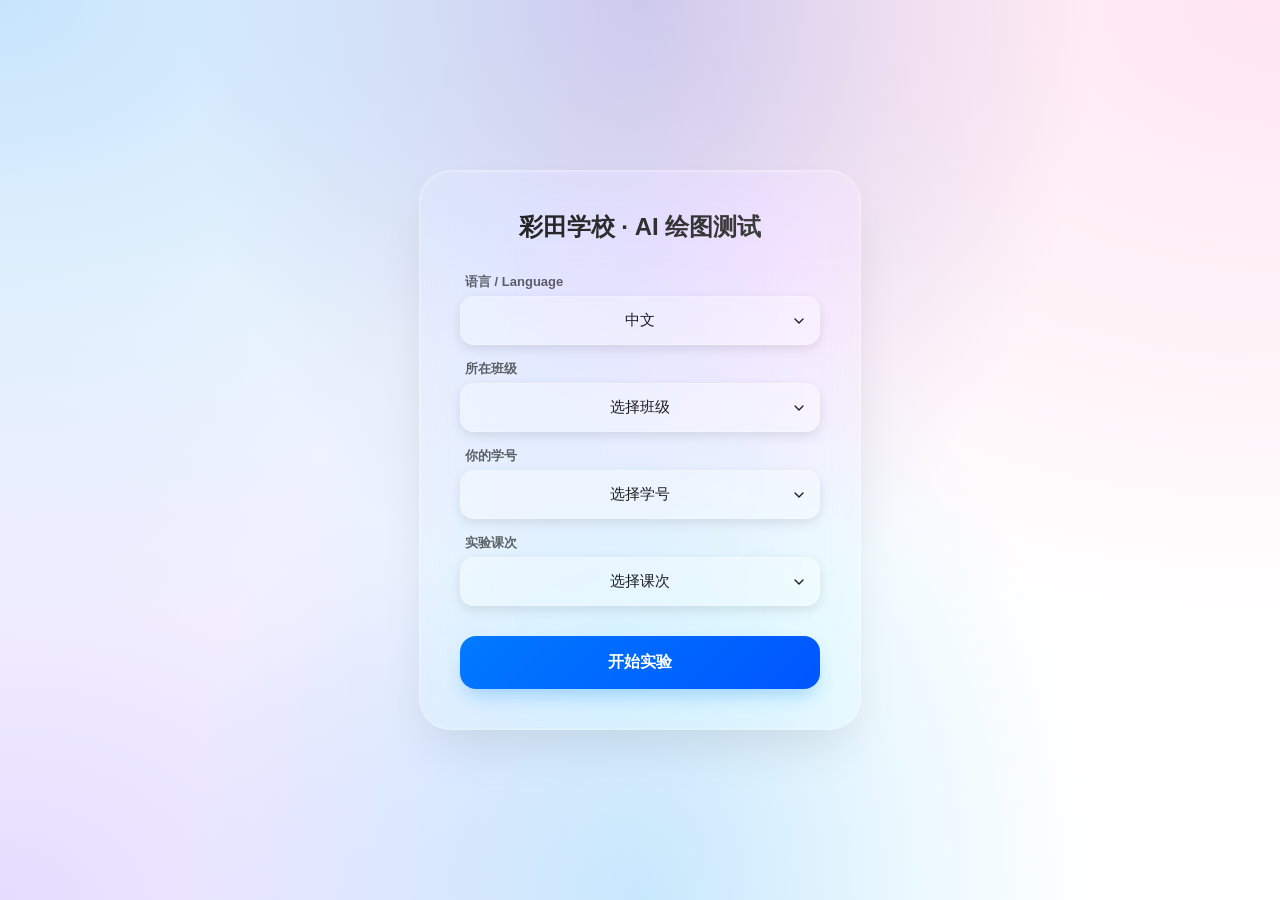
==== caitian-ai/index.html @ e3046d5c "feat: add isolated Caitian questionnaire and hidden Coze assessment" ====
<!DOCTYPE html>
<html lang="zh-CN">

<head>
    <meta charset="UTF-8">
    <meta name="viewport" content="width=device-width, initial-scale=1.0">
    <title>彩田学校 · AI 绘图测试</title>
    <link rel="icon" href="data:;base64,=">
    <link rel="stylesheet" href="./caitian-questionnaire.css">
    <script src="https://lf-cdn.coze.cn/obj/unpkg/flow-platform/chat-app-sdk/1.2.0-beta.18/libs/cn/index.js"></script>
    <style>
        :root {
            --glass-bg: rgba(255, 255, 255, 0.15);
            --glass-border: rgba(255, 255, 255, 0.3);
            --primary-color: #007AFF;
        }

        body {
            margin: 0;
            padding: 0;
            height: 100vh;
            width: 100vw;
            display: flex;
            justify-content: center;
            align-items: center;
            font-family: 'SF Pro Display', -apple-system, sans-serif;
            background: radial-gradient(at 0% 0%, rgba(144, 202, 249, 0.5) 0px, transparent 50%),
                radial-gradient(at 50% 0%, rgba(179, 157, 219, 0.5) 0px, transparent 50%),
                radial-gradient(at 100% 0%, rgba(255, 204, 225, 0.5) 0px, transparent 50%),
                radial-gradient(at 50% 100%, rgba(129, 212, 250, 0.4) 0px, transparent 50%),
                radial-gradient(at 0% 100%, rgba(188, 170, 255, 0.4) 0px, transparent 50%);
            background-attachment: fixed;
            overflow: hidden;
        }

        .login-card {
            position: relative;
            width: 360px;
            padding: 40px;
            background: var(--glass-bg);
            backdrop-filter: blur(40px) saturate(180%);
            -webkit-backdrop-filter: blur(40px) saturate(180%);
            border: 1px solid var(--glass-border);
            border-radius: 32px;
            box-shadow: 0 25px 50px -12px rgba(0, 0, 0, 0.1), 0 1px 2px 0 rgba(255, 255, 255, 0.3) inset;
            text-align: center;
            transition: all 0.8s cubic-bezier(0.645, 0.045, 0.355, 1);
            z-index: 10;
        }

        .login-card h3 {
            margin: 0 0 30px 0;
            font-size: 24px;
            font-weight: 700;
            background: linear-gradient(135deg, #1d1d1f 0%, #434343 100%);
            -webkit-background-clip: text;
            -webkit-text-fill-color: transparent;
        }

        .label-text {
            display: block;
            text-align: left;
            font-size: 13px;
            color: rgba(0, 0, 0, 0.6);
            margin: 15px 0 5px 5px;
            font-weight: 600;
        }

        select,
        input {
            width: 100%;
            box-sizing: border-box;
            padding: 14px 18px;
            background: rgba(255, 255, 255, 0.3);
            border: 1px solid rgba(255, 255, 255, 0.2);
            border-radius: 14px;
            font-size: 15px;
            outline: none;
            transition: all 0.3s ease;
            appearance: none;
            color: #1d1d1f;
        }

        /* 自定义下拉列表样式 */
        .custom-select {
            position: relative;
            width: 100%;
            box-sizing: border-box;
        }

        .select-selected {
            background: rgba(255, 255, 255, 0.3);
            border: 1px solid rgba(255, 255, 255, 0.2);
            border-radius: 14px;
            padding: 14px 18px;
            font-size: 15px;
            color: #1d1d1f;
            cursor: pointer;
            box-shadow: 0 4px 12px rgba(0, 0, 0, 0.1);
            transition: all 0.3s ease, box-shadow 0.3s ease;
            background-image: url("data:image/svg+xml,%3csvg xmlns='http://www.w3.org/2000/svg' width='24' height='24' viewBox='0 0 24 24' fill='none' stroke='%231d1d1f' stroke-width='2' stroke-linecap='round' stroke-linejoin='round'%3e%3cpolyline points='6 9 12 15 18 9'%3e%3c/polyline%3e%3c/svg%3e");
            background-repeat: no-repeat;
            background-position: right 12px center;
            background-size: 16px;
            user-select: none;
        }

        .select-selected:hover {
            box-shadow: 0 6px 20px rgba(0, 0, 0, 0.15);
            transform: translateY(-1px);
        }

        .select-selected.select-arrow-active {
            background: rgba(255, 255, 255, 0.6);
            border-color: var(--primary-color);
            background-image: url("data:image/svg+xml,%3csvg xmlns='http://www.w3.org/2000/svg' width='24' height='24' viewBox='0 0 24 24' fill='none' stroke='%23007AFF' stroke-width='2' stroke-linecap='round' stroke-linejoin='round'%3e%3cpolyline points='18 15 12 9 6 15'%3e%3c/polyline%3e%3c/svg%3e");
            background-repeat: no-repeat;
            background-position: right 12px center;
            background-size: 16px;
        }

        .select-items {
            position: absolute;
            background: rgba(255, 255, 255, 0.95);
            backdrop-filter: blur(20px);
            -webkit-backdrop-filter: blur(20px);
            top: 100%;
            left: 0;
            right: 0;
            z-index: 99;
            border-radius: 14px;
            margin-top: 4px;
            box-shadow: 0 8px 32px rgba(0, 0, 0, 0.15);
            border: 1px solid rgba(255, 255, 255, 0.3);
            max-height: 200px;
            overflow-y: auto;
            scrollbar-width: thin;
            scrollbar-color: rgba(0, 122, 255, 0.3) transparent;
        }

        .select-items::-webkit-scrollbar {
            width: 6px;
        }

        .select-items::-webkit-scrollbar-track {
            background: transparent;
        }

        .select-items::-webkit-scrollbar-thumb {
            background: rgba(0, 122, 255, 0.3);
            border-radius: 3px;
        }

        .select-items div {
            padding: 12px 18px;
            cursor: pointer;
            user-select: none;
            transition: all 0.2s ease;
            color: #1d1d1f;
            border-bottom: 1px solid rgba(0, 0, 0, 0.05);
        }

        .select-items div:last-child {
            border-bottom: none;
        }

        .select-items div:hover {
            background: rgba(0, 122, 255, 0.1);
            color: var(--primary-color);
        }

        .select-items div.same-as-selected {
            background: rgba(0, 122, 255, 0.15);
            color: var(--primary-color);
            font-weight: 600;
        }

        .select-hide {
            display: none;
        }

        input:focus,
        select:focus {
            background: rgba(255, 255, 255, 0.6);
            border-color: var(--primary-color);
        }

        #login-box button {
            width: 100%;
            margin-top: 30px;
            padding: 16px;
            background: linear-gradient(135deg, #007AFF 0%, #0055FF 100%);
            color: white;
            border: none;
            border-radius: 16px;
            font-size: 16px;
            font-weight: 600;
            cursor: pointer;
            box-shadow: 0 10px 20px -5px rgba(0, 122, 255, 0.3);
            transition: all 0.3s ease;
        }

        button:hover {
            transform: translateY(-2px);
            filter: brightness(1.1);
        }

        /* 动画控制 */
        .fade-out {
            opacity: 0;
            transform: scale(0.9);
            filter: blur(10px);
            pointer-events: none;
        }

        .card-exit {
            opacity: 0 !important;
            transform: scale(0.9) translateY(-40px) !important;
            filter: blur(20px) !important;
        }

        #coze-container {
            display: none;
            position: fixed;
            top: 0;
            left: 0;
            width: 100vw;
            height: 100vh;
            background: #fff;
            z-index: 9999;
            opacity: 0;
            transform: translateY(40px) scale(0.98);
            filter: blur(10px);
            transition: all 1s cubic-bezier(0.16, 1, 0.3, 1);
        }

        #coze-container.show-time {
            display: block !important;
            opacity: 1;
            transform: translateY(0) scale(1);
            filter: blur(0);
        }

        #loader-wrapper {
            display: none;
            flex-direction: column;
            align-items: center;
            justify-content: center;
            animation: fadeIn 0.6s ease forwards;
        }

        .spinner {
            width: 40px;
            height: 40px;
            border: 3px solid rgba(0, 122, 255, 0.1);
            border-top: 3px solid var(--primary-color);
            border-radius: 50%;
            animation: spin 1s linear infinite;
        }

        @keyframes spin {
            100% {
                transform: rotate(360deg);
            }
        }

        @keyframes fadeIn {
            from {
                opacity: 0;
                transform: scale(1.1);
            }

            to {
                opacity: 1;
                transform: scale(1);
            }
        }

        button[data-testid="chat-area.chat-input-shortcut.shortcut-button-阶段一"] img {
            display: none !important;
        }
        button[data-testid="chat-area.chat-input-shortcut.shortcut-button-阶段二"] img {
            display: none !important;
        }

        /* 2. 在文字前面强行塞一个 Emoji 或其他图标 */
        button[data-testid="chat-area.chat-input-shortcut.shortcut-button-阶段一"] .coze-chat-sdk-semi-button-content::before {
            content: "📝";
           
            font-size: 14px;
            margin-right: 4px;
            display: inline-block;
        }
                button[data-testid="chat-area.chat-input-shortcut.shortcut-button-阶段二"] .coze-chat-sdk-semi-button-content::before {
            content: "📝";
           
            font-size: 14px;
            margin-right: 4px;
            display: inline-block;
        }
    </style>
</head>

<body>

    <div class="login-card" id="login-box">
        <div id="input-group">
            <h3 data-i18n="mainTitle">彩田学校 · AI 绘图测试</h3>

            <span class="label-text" data-i18n="langLabel">语言 / Language</span>
            <div class="custom-select" id="lang-select-wrapper">
                <div class="select-selected">中文</div>
                <div class="select-items select-hide">
                    <div data-value="zh" class="same-as-selected">中文</div>
                    <div data-value="en">English</div>
                    <div data-value="ja">日本語</div>
                    <div data-value="ko">한국어</div>
                </div>
            </div>
            <input type="hidden" id="lang" value="zh">

            <span class="label-text" data-i18n="classLabel">所在班级</span>
            <div class="custom-select" id="className-select">
                <div class="select-selected" data-i18n="classSelect">选择班级</div>
                <div class="select-items select-hide">
                    <div data-value="1">1班</div>
                    <div data-value="2">2班</div>
                    <div data-value="3">3班</div>
                    <div data-value="4">4班</div>
                    <div data-value="5">5班</div>
                    <div data-value="6">6班</div>
                    <div data-value="7">7班</div>
                    <div data-value="8">8班</div>
                </div>
            </div>
            <input type="hidden" id="className" value="">

            <span class="label-text" data-i18n="studentIdLabel">你的学号</span>
            <div class="custom-select" id="studentId-select">
                <div class="select-selected" data-i18n="studentIdSelect">选择学号</div>
                <div class="select-items select-hide">
                    <div data-value="1">1 号</div>
                    <div data-value="2">2 号</div>
                    <div data-value="3">3 号</div>
                    <div data-value="4">4 号</div>
                    <div data-value="5">5 号</div>
                    <div data-value="6">6 号</div>
                    <div data-value="7">7 号</div>
                    <div data-value="8">8 号</div>
                    <div data-value="9">9 号</div>
                    <div data-value="10">10 号</div>
                    <div data-value="11">11 号</div>
                    <div data-value="12">12 号</div>
                    <div data-value="13">13 号</div>
                    <div data-value="14">14 号</div>
                    <div data-value="15">15 号</div>
                    <div data-value="16">16 号</div>
                    <div data-value="17">17 号</div>
                    <div data-value="18">18 号</div>
                    <div data-value="19">19 号</div>
                    <div data-value="20">20 号</div>
                    <div data-value="21">21 号</div>
                    <div data-value="22">22 号</div>
                    <div data-value="23">23 号</div>
                    <div data-value="24">24 号</div>
                    <div data-value="25">25 号</div>
                    <div data-value="26">26 号</div>
                    <div data-value="27">27 号</div>
                    <div data-value="28">28 号</div>
                    <div data-value="29">29 号</div>
                    <div data-value="30">30 号</div>
                    <div data-value="31">31 号</div>
                    <div data-value="32">32 号</div>
                    <div data-value="33">33 号</div>
                    <div data-value="34">34 号</div>
                    <div data-value="35">35 号</div>
                    <div data-value="36">36 号</div>
                    <div data-value="37">37 号</div>
                    <div data-value="38">38 号</div>
                    <div data-value="39">39 号</div>
                    <div data-value="40">40 号</div>
                    <div data-value="41">41 号</div>
                    <div data-value="42">42 号</div>
                    <div data-value="43">43 号</div>
                    <div data-value="44">44 号</div>
                    <div data-value="45">45 号</div>
                    <div data-value="46">46 号</div>
                    <div data-value="47">47 号</div>
                    <div data-value="48">48 号</div>
                    <div data-value="49">49 号</div>
                    <div data-value="50">50 号</div>
                    <div data-value="51">51 号</div>
                    <div data-value="52">52 号</div>
                    <div data-value="53">53 号</div>
                    <div data-value="54">54 号</div>
                    <div data-value="55">55 号</div>
                </div>
            </div>
            <input type="hidden" id="studentId" value="">
            <span class="label-text" data-i18n="sessionLabel">实验课次</span>
            <div class="custom-select" id="sessionNum-select">
                <div class="select-selected" data-i18n="sessionSelect">选择课次</div>
                <div class="select-items select-hide">
                    <div data-value="1">第 1 课次</div>
                </div>
            </div>
            <input type="hidden" id="sessionNum" value="">

            <button onclick="startChat()" data-i18n="startBtn">开始实验</button>
        </div>

        <div id="loader-wrapper">
            <div class="spinner"></div>
            <p id="loading-text" data-i18n="loadingInit" style="margin-top:20px; color:rgba(0,0,0,0.5); font-size:14px;">环境初始化中...</p>
        </div>
    </div>

    <div id="coze-container"></div>

    <script src="./caitian-config.js"></script>
    <script src="./caitian-session.js"></script>
    <script src="./caitian-questionnaire.js"></script>
    <script>
        // ==========================================
        // 系统全局配置
        // ==========================================
        let chatStarting = false;
        let chatActive = false;
        let questionnaireDirty = false;

        // ==========================================
        // 国际化支持 (i18n)
        // ==========================================
        const i18n = {
            zh: {
                pageTitle: "彩田学校 · AI 绘图测试",
                mainTitle: "彩田学校 · AI 绘图测试",
                langLabel: "系统语言 / Language",
                classLabel: "所在班级",
                studentIdLabel: "你的学号",
                sessionLabel: "实验课次",
                classSelect: "选择班级",
                studentIdSelect: "选择学号",
                sessionSelect: "选择课次",
                startBtn: "开始实验",
                loadingInit: "环境初始化中...",
                loadingSuccess: "验证成功，正在连接 AI...",
                alertClass: "请先选择你的班级！",
                alertStudent: "请选择你的学号！",
                alertSession: "请选择当前的实验课次！",
                alertConfig: "该课时的智能体还在配置中，暂无法开始实验，敬请期待！",
                alertMic: "语音功能需要麦克风权限！请点击浏览器地址栏左侧的'锁'图标，设为'允许'后再开始实验。",
                alertFail: "连接失败，请检查网络后重试！",
                leaveWarning: "实验正在进行，离开将丢失当前进度。",
                studentPrefix: "学生",
                classFormat: "{val}班",
                studentFormat: "{val} 号",
                sessionFormat: "第 {val} 课次"
            },
            en: {
                pageTitle: "Caitian School · AI Drawing Test",
                mainTitle: "Caitian School · AI Drawing Test",
                langLabel: "Language / 系统语言",
                classLabel: "Class",
                studentIdLabel: "Student ID",
                sessionLabel: "Lab Session",
                classSelect: "Select Class",
                studentIdSelect: "Select ID",
                sessionSelect: "Select Session",
                startBtn: "Start Experiment",
                loadingInit: "Initializing environment...",
                loadingSuccess: "Verification successful, connecting to AI...",
                alertClass: "Please select your class first!",
                alertStudent: "Please select your student ID!",
                alertSession: "Please select the current lab session!",
                alertConfig: "The AI agent for this session is still being configured. Please stay tuned!",
                alertMic: "Voice interaction requires microphone permission! Please allow it in your browser settings.",
                alertFail: "Connection failed, please check your network and try again!",
                leaveWarning: "Experiment in progress. Leaving will lose your current progress.",
                studentPrefix: "Student ",
                classFormat: "Class {val}",
                studentFormat: "No. {val}",
                sessionFormat: "Session {val}"
            },
            ja: {
                pageTitle: "彩田学校 · AI 描画テスト",
                mainTitle: "彩田学校 · AI 描画テスト",
                langLabel: "言語 / Language",
                classLabel: "クラス",
                studentIdLabel: "学籍番号",
                sessionLabel: "セッション",
                classSelect: "クラスを選択",
                studentIdSelect: "学籍番号を選択",
                sessionSelect: "セッションを選択",
                startBtn: "実験を開始",
                loadingInit: "環境を初期化しています...",
                loadingSuccess: "検証に成功しました。AIに接続しています...",
                alertClass: "まずクラスを選択してください！",
                alertStudent: "学籍番号を選択してください！",
                alertSession: "現在の実験セッションを選択してください！",
                alertConfig: "このセッションのAIエージェントはまだ設定中です。しばらくお待ちください！",
                alertMic: "音声機能にはマイクへのアクセス権限が必要です！ブラウザのアドレスバーにある「鍵」アイコンをクリックし、「許可」に設定してから実験を開始してください。",
                alertFail: "接続に失敗しました。ネットワークを確認して再試行してください！",
                leaveWarning: "実験が進行中です。離脱すると現在の進行状況が失われます。",
                studentPrefix: "学生 ",
                classFormat: "クラス {val}",
                studentFormat: "{val} 番",
                sessionFormat: "第 {val} セッション"
            },
            ko: {
                pageTitle: "차이톈 학교 · AI 그림 테스트",
                mainTitle: "차이톈 학교 · AI 그림 테스트",
                langLabel: "언어 / Language",
                classLabel: "소속 반",
                studentIdLabel: "학번",
                sessionLabel: "실험 세션",
                classSelect: "반 선택",
                studentIdSelect: "학번 선택",
                sessionSelect: "세션 선택",
                startBtn: "실험 시작",
                loadingInit: "환경 초기화 중...",
                loadingSuccess: "검증 성공, AI 연결 중...",
                alertClass: "먼저 반을 선택해주세요!",
                alertStudent: "학번을 선택해주세요!",
                alertSession: "현재 실험 세션을 선택해주세요!",
                alertConfig: "해당 세션의 AI 에이전트가 아직 구성 중입니다. 잠시만 기다려주세요!",
                alertMic: "음성 기능을 사용하려면 마이크 권한이 필요합니다! 브라우저 주소창 왼쪽의 '자물쇠' 아이콘을 클릭하여 '허용'으로 설정한 후 실험을 시작해주세요.",
                alertFail: "연결에 실패했습니다. 네트워크를 확인한 후 다시 시도해주세요!",
                leaveWarning: "실험이 진행 중입니다. 페이지를 벗어나면 현재 진행 상황이 손실됩니다.",
                studentPrefix: "학생 ",
                classFormat: "{val}반",
                studentFormat: "{val} 번",
                sessionFormat: "제 {val} 세션"
            }
        };

        let currentLang = 'zh';

        function switchLanguage(lang) {
            currentLang = lang;
            document.title = i18n[lang].pageTitle;
            
            document.querySelectorAll('[data-i18n]').forEach(el => {
                const key = el.getAttribute('data-i18n');
                if (i18n[lang][key]) {
                    el.textContent = i18n[lang][key];
                }
            });

            // 动态更新下拉选项内部的中英文字段
            document.querySelectorAll('#className-select .select-items div').forEach(div => {
                const val = div.getAttribute('data-value');
                div.textContent = i18n[lang].classFormat.replace('{val}', val);
            });
            const clsVal = document.getElementById('className').value;
            document.querySelector('#className-select .select-selected').textContent = 
                clsVal ? i18n[lang].classFormat.replace('{val}', clsVal) : i18n[lang].classSelect;

            document.querySelectorAll('#studentId-select .select-items div').forEach(div => {
                const val = div.getAttribute('data-value');
                div.textContent = i18n[lang].studentFormat.replace('{val}', val);
            });
            const stuVal = document.getElementById('studentId').value;
            document.querySelector('#studentId-select .select-selected').textContent = 
                stuVal ? i18n[lang].studentFormat.replace('{val}', stuVal) : i18n[lang].studentIdSelect;

            document.querySelectorAll('#sessionNum-select .select-items div').forEach(div => {
                const val = div.getAttribute('data-value');
                div.textContent = i18n[lang].sessionFormat.replace('{val}', val);
            });
            const sesVal = document.getElementById('sessionNum').value;
            document.querySelector('#sessionNum-select .select-selected').textContent = 
                sesVal ? i18n[lang].sessionFormat.replace('{val}', sesVal) : i18n[lang].sessionSelect;
        }

        // 防止学生意外关闭页面而丢失实验进度
        window.onbeforeunload = function (event) {
            if (!chatActive && !questionnaireDirty) return;
            event.preventDefault();
            event.returnValue = i18n[currentLang].leaveWarning;
            return event.returnValue;
        };

        // ==========================================
        // 自定义下拉列表功能
        // 说明：原生的HTML select元素无法完全满足设计需求，
        //      此函数创建了一个完全自定义样式的下拉菜单
        // ==========================================
        function initCustomSelects() {
            // 获取页面中所有的自定义下拉列表元素
            const customSelects = document.querySelectorAll('.custom-select');

            customSelects.forEach(function (select) {
                const selected = select.querySelector('.select-selected');      // 显示当前选项的元素
                const items = select.querySelector('.select-items');            // 下拉菜单列表
                const hiddenInput = select.nextElementSibling;                 // 存储选择值的隐藏输入框

                // 点击显示框时展开/收起菜单
                selected.addEventListener('click', function (e) {
                    e.stopPropagation();
                    closeAllSelect(this);
                    this.classList.toggle('select-arrow-active');              // 改变箭头方向
                    items.classList.toggle('select-hide');                     // 显示/隐藏菜单
                });

                // 在菜单中选择项目时，更新显示内容和隐藏值
                items.addEventListener('click', function (e) {
                    if (e.target.tagName === 'DIV') {
                        const value = e.target.getAttribute('data-value');
                        const text = e.target.textContent;

                        // 更新显示文本
                        selected.textContent = text;
                        // 在隐藏字段中保存实际值（供后续JavaScript使用）
                        hiddenInput.value = value;

                        // 捕捉语言选择事件，触发布局文字更新
                        if (hiddenInput.id === 'lang') {
                            switchLanguage(value);
                        }

                        // 更新视觉上的选中状态
                        const allItems = items.querySelectorAll('div');
                        allItems.forEach(item => item.classList.remove('same-as-selected'));
                        e.target.classList.add('same-as-selected');

                        // 选择完成后关闭菜单
                        selected.classList.remove('select-arrow-active');
                        items.classList.add('select-hide');
                    }
                });
            });

            // 辅助函数：关闭除指定外的所有下拉菜单
            function closeAllSelect(elmnt) {
                const items = document.querySelectorAll('.select-items');
                const selected = document.querySelectorAll('.select-selected');
                const arrNo = [];

                selected.forEach(function (sel, index) {
                    if (elmnt === sel) {
                        arrNo.push(index);
                    } else {
                        sel.classList.remove('select-arrow-active');
                    }
                });

                items.forEach(function (item, index) {
                    if (arrNo.indexOf(index) === -1) {
                        item.classList.add('select-hide');
                    }
                });
            }

            // 点击页面其他地方时关闭所有菜单
            document.addEventListener('click', closeAllSelect);
        }

        // 页面加载完成后初始化所有自定义下拉菜单
        document.addEventListener('DOMContentLoaded', initCustomSelects);

        // ==========================================
        // 核心函数：开始实验的完整流程
        // ==========================================
        async function startChat() {
            if (chatStarting || chatActive) return;
            const cls = document.getElementById('className').value;
            const stu = document.getElementById('studentId').value.trim();
            const ses = document.getElementById('sessionNum').value;
            if (!cls) { alert(i18n[currentLang].alertClass); return; }
            if (!stu) { alert(i18n[currentLang].alertStudent); return; }
            if (!ses) { alert(i18n[currentLang].alertSession); return; }
            if (!/^[1-8]$/.test(cls) || !/^([1-9]|[1-4][0-9]|5[0-5])$/.test(stu) || ses !== '1') {
                alert(i18n[currentLang].alertConfig); return;
            }

            chatStarting = true;
            const button = document.querySelector('#login-box button');
            const inputGroup = document.getElementById('input-group');
            const loader = document.getElementById('loader-wrapper');
            const loginBox = document.getElementById('login-box');
            const container = document.getElementById('coze-container');
            button.disabled = true;
            let client;
            try {
                if (window.CAITIAN_CONFIG?.questionnaireEnabled) {
                    if (!window.CaitianQuestionnaire) throw new Error('Questionnaire resources unavailable');
                    const completed = await window.CaitianQuestionnaire.open({
                        userId: `${cls}班_${stu}_${ses}`, authUrl: window.CAITIAN_CONFIG.profileAuthUrl,
                        loginBox, onDirty: value => { questionnaireDirty = value; }
                    });
                    if (!completed) return;
                }
                // Keep the school's chosen microphone requirement.
                try {
                    const stream = await navigator.mediaDevices.getUserMedia({ audio: true });
                    stream.getTracks().forEach(track => track.stop());
                } catch (_) {
                    alert(i18n[currentLang].alertMic);
                    return;
                }
                if (!window.CozeWebSDK || !window.CaitianSession || !window.CAITIAN_CONFIG) {
                    throw new Error('Classroom resources unavailable');
                }
                inputGroup.classList.add('fade-out');
                await new Promise(resolve => setTimeout(resolve, 400));
                inputGroup.style.display = 'none';
                loader.style.display = 'flex';
                document.getElementById('loading-text').innerText = i18n[currentLang].loadingInit;
                const session = window.CaitianSession.createSession(
                    window.CAITIAN_CONFIG, `${cls}班_${stu}_${ses}`, currentLang
                );
                const options = await session.options(container, `${i18n[currentLang].studentPrefix}${stu}`);
                document.getElementById('loading-text').innerText = i18n[currentLang].loadingSuccess;
                loginBox.classList.add('card-exit');
                await new Promise(resolve => setTimeout(resolve, 600));
                loginBox.style.display = 'none';
                container.style.display = 'block';
                container.classList.add('show-time');
                client = new window.CozeWebSDK.WebChatClient(options);
                await client.showChatBot();
                chatActive = true;
                // Students enter their own first message; no automatic input or send.
            } catch (error) {
                if (client && typeof client.destroy === 'function') {
                    try { client.destroy(); } catch (_) { /* Restore the login screen even if SDK cleanup fails. */ }
                }
                container.replaceChildren();
                container.style.display = 'none';
                container.classList.remove('show-time');
                loginBox.style.display = '';
                loginBox.classList.remove('card-exit');
                inputGroup.style.display = '';
                inputGroup.classList.remove('fade-out');
                loader.style.display = 'none';
                if (error.code === 'PROFILE_NOT_READY') {
                    alert(currentLang === 'zh' ? '课前资料尚未准备好，请联系老师。' : 'Please ask your teacher to prepare your lesson profile.');
                } else {
                    alert(i18n[currentLang].alertFail);
                }
            } finally {
                chatStarting = false;
                button.disabled = false;
            }
        }
    </script>
</body>

</html>
---- caitian-ai/caitian-questionnaire.css ----
.questionnaire-panel {
    box-sizing: border-box; width: min(780px, calc(100vw - 32px)); max-height: calc(100dvh - 40px);
    overflow-y: auto; padding: 32px 40px 0; border: 1px solid rgba(255,255,255,.7);
    border-radius: 28px; background: rgba(250,252,255,.94); color: #1d1d1f;
    box-shadow: 0 24px 80px rgba(50,65,120,.16); text-align: left;
}
.questionnaire-panel h2 { margin: 8px 0; font-size: 28px; }
.questionnaire-eyebrow { color: #0064cf; font-size: 13px; font-weight: 600; margin: 0; }
.questionnaire-identity { font-weight: 600; margin: 10px 0; }
.questionnaire-intro, .questionnaire-hint { font-size: 14px; line-height: 1.7; color: #535d70; }
.questionnaire-panel fieldset { border: 0; border-bottom: 1px solid #e3e8f2; padding: 24px 0; margin: 0; min-width: 0; }
.questionnaire-panel legend { font-size: 16px; font-weight: 600; line-height: 1.7; padding: 0; float: left; width: 100%; margin-bottom: 12px; }
.questionnaire-panel legend + * { clear: both; }
.questionnaire-option { display: flex; align-items: flex-start; gap: 10px; padding: 11px 14px; margin: 8px 0; border: 1px solid #dbe3f0; border-radius: 12px; background: #fff; cursor: pointer; font-size: 14px; line-height: 1.6; }
.questionnaire-option:has(input:checked) { border-color: #007aff; background: #eef6ff; }
.questionnaire-option input { appearance: auto; width: 17px; height: 17px; flex: 0 0 auto; margin: 3px 0 0; padding: 0; accent-color: #007aff; }
.questionnaire-panel textarea { box-sizing: border-box; display: block; width: 100%; resize: vertical; border: 1px solid #cbd6e8; border-radius: 12px; padding: 12px; background: #fff; font: inherit; font-size: 15px; line-height: 1.6; }
.questionnaire-panel :focus-visible { outline: 3px solid #93c9ff; outline-offset: 3px; }
.questionnaire-error { margin: 4px 0 0; min-height: 0; color: #ad2634; font-size: 13px; }
.questionnaire-status:not(:empty) { padding: 12px 16px; border-radius: 12px; background: #edf3ff; line-height: 1.6; }
.questionnaire-actions { position: sticky; bottom: 0; display: flex; gap: 12px; padding: 20px 0; background: #fafcff; }
.questionnaire-actions button { flex: 1; padding: 14px 12px; border: 0; border-radius: 12px; background: #007aff; color: #fff; font: inherit; font-size: 15px; font-weight: 600; cursor: pointer; }
.questionnaire-actions .questionnaire-secondary { background: #e9eef7; color: #34435d; }
.questionnaire-actions button:disabled { opacity: .55; cursor: wait; transform: none; }
@media (max-width: 540px) {
    .questionnaire-panel { padding: 24px 20px 0; max-height: calc(100dvh - 24px); border-radius: 20px; }
    .questionnaire-panel h2 { font-size: 24px; }
    .questionnaire-actions { flex-direction: column-reverse; gap: 8px; padding: 12px 0; }
}
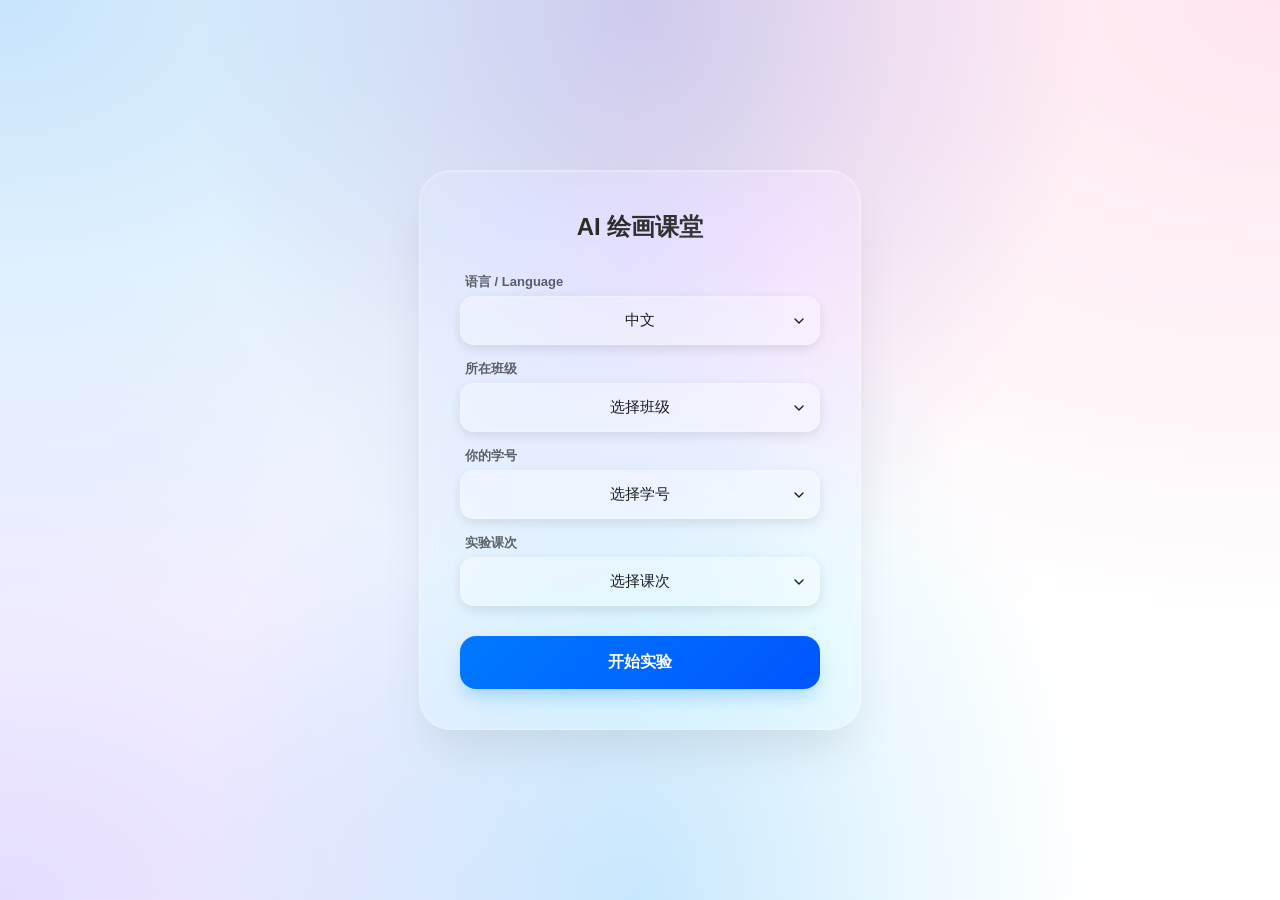
==== commit e126ec09: "Rename classroom display title without school branding" ====
--- a/caitian-ai/index.html
+++ b/caitian-ai/index.html
@@ -4,7 +4,7 @@
 <head>
     <meta charset="UTF-8">
     <meta name="viewport" content="width=device-width, initial-scale=1.0">
-    <title>彩田学校 · AI 绘图测试</title>
+    <title>AI 绘画课堂</title>
     <link rel="icon" href="data:;base64,=">
     <link rel="stylesheet" href="./caitian-questionnaire.css">
     <script src="https://lf-cdn.coze.cn/obj/unpkg/flow-platform/chat-app-sdk/1.2.0-beta.18/libs/cn/index.js"></script>
@@ -286,14 +286,14 @@
         /* 2. 在文字前面强行塞一个 Emoji 或其他图标 */
         button[data-testid="chat-area.chat-input-shortcut.shortcut-button-阶段一"] .coze-chat-sdk-semi-button-content::before {
             content: "📝";
-           
+
             font-size: 14px;
             margin-right: 4px;
             display: inline-block;
         }
                 button[data-testid="chat-area.chat-input-shortcut.shortcut-button-阶段二"] .coze-chat-sdk-semi-button-content::before {
             content: "📝";
-           
+
             font-size: 14px;
             margin-right: 4px;
             display: inline-block;
@@ -305,7 +305,7 @@
 
     <div class="login-card" id="login-box">
         <div id="input-group">
-            <h3 data-i18n="mainTitle">彩田学校 · AI 绘图测试</h3>
+            <h3 data-i18n="mainTitle">AI 绘画课堂</h3>
 
             <span class="label-text" data-i18n="langLabel">语言 / Language</span>
             <div class="custom-select" id="lang-select-wrapper">
@@ -433,8 +433,8 @@
         // ==========================================
         const i18n = {
             zh: {
-                pageTitle: "彩田学校 · AI 绘图测试",
-                mainTitle: "彩田学校 · AI 绘图测试",
+                pageTitle: "AI 绘画课堂",
+                mainTitle: "AI 绘画课堂",
                 langLabel: "系统语言 / Language",
                 classLabel: "所在班级",
                 studentIdLabel: "你的学号",
@@ -458,8 +458,8 @@
                 sessionFormat: "第 {val} 课次"
             },
             en: {
-                pageTitle: "Caitian School · AI Drawing Test",
-                mainTitle: "Caitian School · AI Drawing Test",
+                pageTitle: "AI Drawing Classroom",
+                mainTitle: "AI Drawing Classroom",
                 langLabel: "Language / 系统语言",
                 classLabel: "Class",
                 studentIdLabel: "Student ID",
@@ -483,8 +483,8 @@
                 sessionFormat: "Session {val}"
             },
             ja: {
-                pageTitle: "彩田学校 · AI 描画テスト",
-                mainTitle: "彩田学校 · AI 描画テスト",
+                pageTitle: "AI お絵かき教室",
+                mainTitle: "AI お絵かき教室",
                 langLabel: "言語 / Language",
                 classLabel: "クラス",
                 studentIdLabel: "学籍番号",
@@ -508,8 +508,8 @@
                 sessionFormat: "第 {val} セッション"
             },
             ko: {
-                pageTitle: "차이톈 학교 · AI 그림 테스트",
-                mainTitle: "차이톈 학교 · AI 그림 테스트",
+                pageTitle: "AI 그림 교실",
+                mainTitle: "AI 그림 교실",
                 langLabel: "언어 / Language",
                 classLabel: "소속 반",
                 studentIdLabel: "학번",
@@ -539,7 +539,7 @@
         function switchLanguage(lang) {
             currentLang = lang;
             document.title = i18n[lang].pageTitle;
-            
+
             document.querySelectorAll('[data-i18n]').forEach(el => {
                 const key = el.getAttribute('data-i18n');
                 if (i18n[lang][key]) {
@@ -553,7 +553,7 @@
                 div.textContent = i18n[lang].classFormat.replace('{val}', val);
             });
             const clsVal = document.getElementById('className').value;
-            document.querySelector('#className-select .select-selected').textContent = 
+            document.querySelector('#className-select .select-selected').textContent =
                 clsVal ? i18n[lang].classFormat.replace('{val}', clsVal) : i18n[lang].classSelect;
 
             document.querySelectorAll('#studentId-select .select-items div').forEach(div => {
@@ -561,7 +561,7 @@
                 div.textContent = i18n[lang].studentFormat.replace('{val}', val);
             });
             const stuVal = document.getElementById('studentId').value;
-            document.querySelector('#studentId-select .select-selected').textContent = 
+            document.querySelector('#studentId-select .select-selected').textContent =
                 stuVal ? i18n[lang].studentFormat.replace('{val}', stuVal) : i18n[lang].studentIdSelect;
 
             document.querySelectorAll('#sessionNum-select .select-items div').forEach(div => {
@@ -569,7 +569,7 @@
                 div.textContent = i18n[lang].sessionFormat.replace('{val}', val);
             });
             const sesVal = document.getElementById('sessionNum').value;
-            document.querySelector('#sessionNum-select .select-selected').textContent = 
+            document.querySelector('#sessionNum-select .select-selected').textContent =
                 sesVal ? i18n[lang].sessionFormat.replace('{val}', sesVal) : i18n[lang].sessionSelect;
         }
 
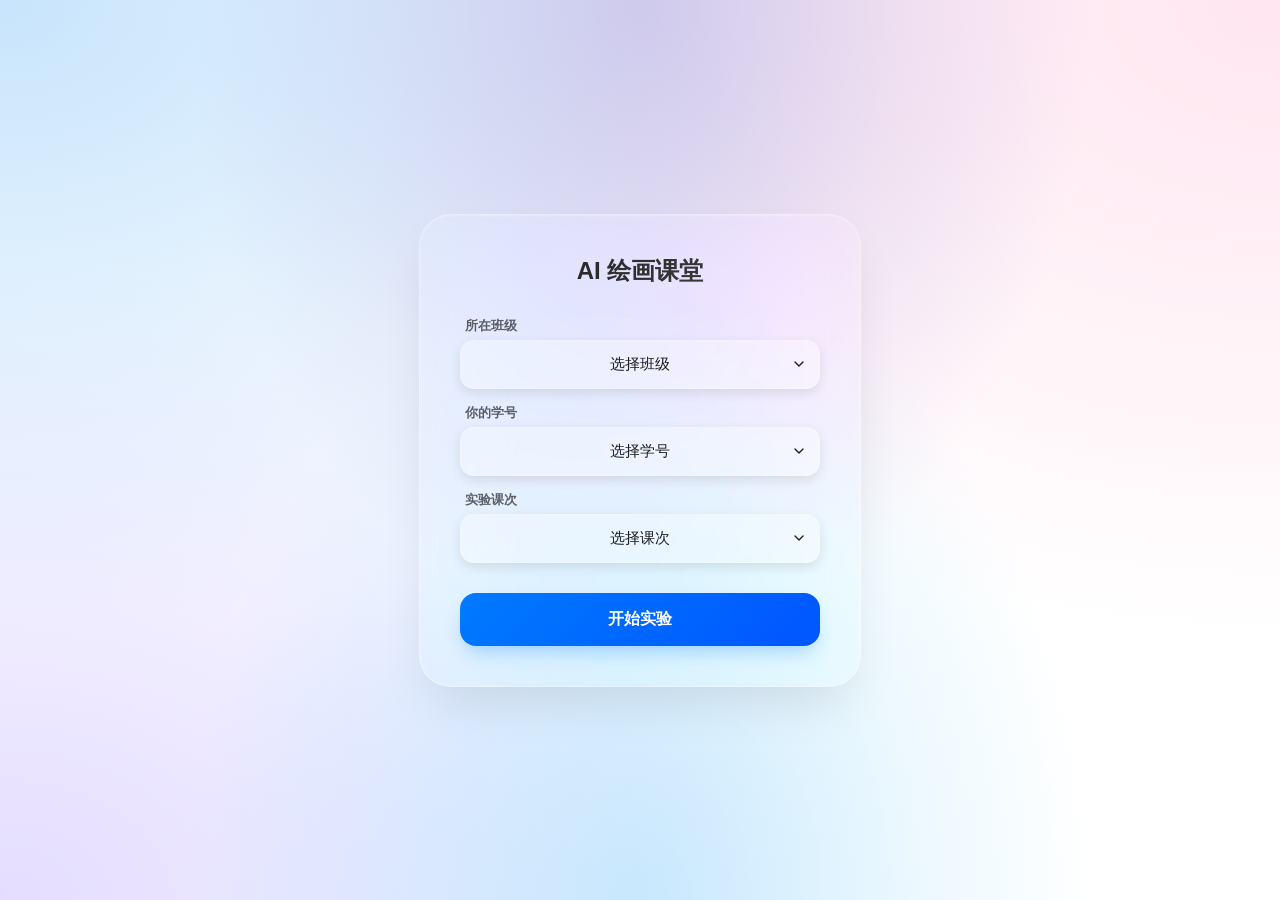
==== commit 30504d57: "Fix classroom language to Chinese and remove language selector" ====
--- a/caitian-ai/index.html
+++ b/caitian-ai/index.html
@@ -306,18 +306,6 @@
     <div class="login-card" id="login-box">
         <div id="input-group">
             <h3 data-i18n="mainTitle">AI 绘画课堂</h3>
-
-            <span class="label-text" data-i18n="langLabel">语言 / Language</span>
-            <div class="custom-select" id="lang-select-wrapper">
-                <div class="select-selected">中文</div>
-                <div class="select-items select-hide">
-                    <div data-value="zh" class="same-as-selected">中文</div>
-                    <div data-value="en">English</div>
-                    <div data-value="ja">日本語</div>
-                    <div data-value="ko">한국어</div>
-                </div>
-            </div>
-            <input type="hidden" id="lang" value="zh">
 
             <span class="label-text" data-i18n="classLabel">所在班级</span>
             <div class="custom-select" id="className-select">
@@ -429,13 +417,12 @@
         let questionnaireDirty = false;
 
         // ==========================================
-        // 国际化支持 (i18n)
+        // 页面和智能体统一使用中文
         // ==========================================
         const i18n = {
             zh: {
                 pageTitle: "AI 绘画课堂",
                 mainTitle: "AI 绘画课堂",
-                langLabel: "系统语言 / Language",
                 classLabel: "所在班级",
                 studentIdLabel: "你的学号",
                 sessionLabel: "实验课次",
@@ -456,122 +443,10 @@
                 classFormat: "{val}班",
                 studentFormat: "{val} 号",
                 sessionFormat: "第 {val} 课次"
-            },
-            en: {
-                pageTitle: "AI Drawing Classroom",
-                mainTitle: "AI Drawing Classroom",
-                langLabel: "Language / 系统语言",
-                classLabel: "Class",
-                studentIdLabel: "Student ID",
-                sessionLabel: "Lab Session",
-                classSelect: "Select Class",
-                studentIdSelect: "Select ID",
-                sessionSelect: "Select Session",
-                startBtn: "Start Experiment",
-                loadingInit: "Initializing environment...",
-                loadingSuccess: "Verification successful, connecting to AI...",
-                alertClass: "Please select your class first!",
-                alertStudent: "Please select your student ID!",
-                alertSession: "Please select the current lab session!",
-                alertConfig: "The AI agent for this session is still being configured. Please stay tuned!",
-                alertMic: "Voice interaction requires microphone permission! Please allow it in your browser settings.",
-                alertFail: "Connection failed, please check your network and try again!",
-                leaveWarning: "Experiment in progress. Leaving will lose your current progress.",
-                studentPrefix: "Student ",
-                classFormat: "Class {val}",
-                studentFormat: "No. {val}",
-                sessionFormat: "Session {val}"
-            },
-            ja: {
-                pageTitle: "AI お絵かき教室",
-                mainTitle: "AI お絵かき教室",
-                langLabel: "言語 / Language",
-                classLabel: "クラス",
-                studentIdLabel: "学籍番号",
-                sessionLabel: "セッション",
-                classSelect: "クラスを選択",
-                studentIdSelect: "学籍番号を選択",
-                sessionSelect: "セッションを選択",
-                startBtn: "実験を開始",
-                loadingInit: "環境を初期化しています...",
-                loadingSuccess: "検証に成功しました。AIに接続しています...",
-                alertClass: "まずクラスを選択してください！",
-                alertStudent: "学籍番号を選択してください！",
-                alertSession: "現在の実験セッションを選択してください！",
-                alertConfig: "このセッションのAIエージェントはまだ設定中です。しばらくお待ちください！",
-                alertMic: "音声機能にはマイクへのアクセス権限が必要です！ブラウザのアドレスバーにある「鍵」アイコンをクリックし、「許可」に設定してから実験を開始してください。",
-                alertFail: "接続に失敗しました。ネットワークを確認して再試行してください！",
-                leaveWarning: "実験が進行中です。離脱すると現在の進行状況が失われます。",
-                studentPrefix: "学生 ",
-                classFormat: "クラス {val}",
-                studentFormat: "{val} 番",
-                sessionFormat: "第 {val} セッション"
-            },
-            ko: {
-                pageTitle: "AI 그림 교실",
-                mainTitle: "AI 그림 교실",
-                langLabel: "언어 / Language",
-                classLabel: "소속 반",
-                studentIdLabel: "학번",
-                sessionLabel: "실험 세션",
-                classSelect: "반 선택",
-                studentIdSelect: "학번 선택",
-                sessionSelect: "세션 선택",
-                startBtn: "실험 시작",
-                loadingInit: "환경 초기화 중...",
-                loadingSuccess: "검증 성공, AI 연결 중...",
-                alertClass: "먼저 반을 선택해주세요!",
-                alertStudent: "학번을 선택해주세요!",
-                alertSession: "현재 실험 세션을 선택해주세요!",
-                alertConfig: "해당 세션의 AI 에이전트가 아직 구성 중입니다. 잠시만 기다려주세요!",
-                alertMic: "음성 기능을 사용하려면 마이크 권한이 필요합니다! 브라우저 주소창 왼쪽의 '자물쇠' 아이콘을 클릭하여 '허용'으로 설정한 후 실험을 시작해주세요.",
-                alertFail: "연결에 실패했습니다. 네트워크를 확인한 후 다시 시도해주세요!",
-                leaveWarning: "실험이 진행 중입니다. 페이지를 벗어나면 현재 진행 상황이 손실됩니다.",
-                studentPrefix: "학생 ",
-                classFormat: "{val}반",
-                studentFormat: "{val} 번",
-                sessionFormat: "제 {val} 세션"
             }
         };
 
-        let currentLang = 'zh';
-
-        function switchLanguage(lang) {
-            currentLang = lang;
-            document.title = i18n[lang].pageTitle;
-
-            document.querySelectorAll('[data-i18n]').forEach(el => {
-                const key = el.getAttribute('data-i18n');
-                if (i18n[lang][key]) {
-                    el.textContent = i18n[lang][key];
-                }
-            });
-
-            // 动态更新下拉选项内部的中英文字段
-            document.querySelectorAll('#className-select .select-items div').forEach(div => {
-                const val = div.getAttribute('data-value');
-                div.textContent = i18n[lang].classFormat.replace('{val}', val);
-            });
-            const clsVal = document.getElementById('className').value;
-            document.querySelector('#className-select .select-selected').textContent =
-                clsVal ? i18n[lang].classFormat.replace('{val}', clsVal) : i18n[lang].classSelect;
-
-            document.querySelectorAll('#studentId-select .select-items div').forEach(div => {
-                const val = div.getAttribute('data-value');
-                div.textContent = i18n[lang].studentFormat.replace('{val}', val);
-            });
-            const stuVal = document.getElementById('studentId').value;
-            document.querySelector('#studentId-select .select-selected').textContent =
-                stuVal ? i18n[lang].studentFormat.replace('{val}', stuVal) : i18n[lang].studentIdSelect;
-
-            document.querySelectorAll('#sessionNum-select .select-items div').forEach(div => {
-                const val = div.getAttribute('data-value');
-                div.textContent = i18n[lang].sessionFormat.replace('{val}', val);
-            });
-            const sesVal = document.getElementById('sessionNum').value;
-            document.querySelector('#sessionNum-select .select-selected').textContent =
-                sesVal ? i18n[lang].sessionFormat.replace('{val}', sesVal) : i18n[lang].sessionSelect;
-        }
+        const currentLang = 'zh';
 
         // 防止学生意外关闭页面而丢失实验进度
         window.onbeforeunload = function (event) {
@@ -613,11 +488,6 @@
                         selected.textContent = text;
                         // 在隐藏字段中保存实际值（供后续JavaScript使用）
                         hiddenInput.value = value;
-
-                        // 捕捉语言选择事件，触发布局文字更新
-                        if (hiddenInput.id === 'lang') {
-                            switchLanguage(value);
-                        }
 
                         // 更新视觉上的选中状态
                         const allItems = items.querySelectorAll('div');
@@ -734,7 +604,7 @@
                 inputGroup.classList.remove('fade-out');
                 loader.style.display = 'none';
                 if (error.code === 'PROFILE_NOT_READY') {
-                    alert(currentLang === 'zh' ? '课前资料尚未准备好，请联系老师。' : 'Please ask your teacher to prepare your lesson profile.');
+                    alert('课前资料尚未准备好，请联系老师。');
                 } else {
                     alert(i18n[currentLang].alertFail);
                 }
